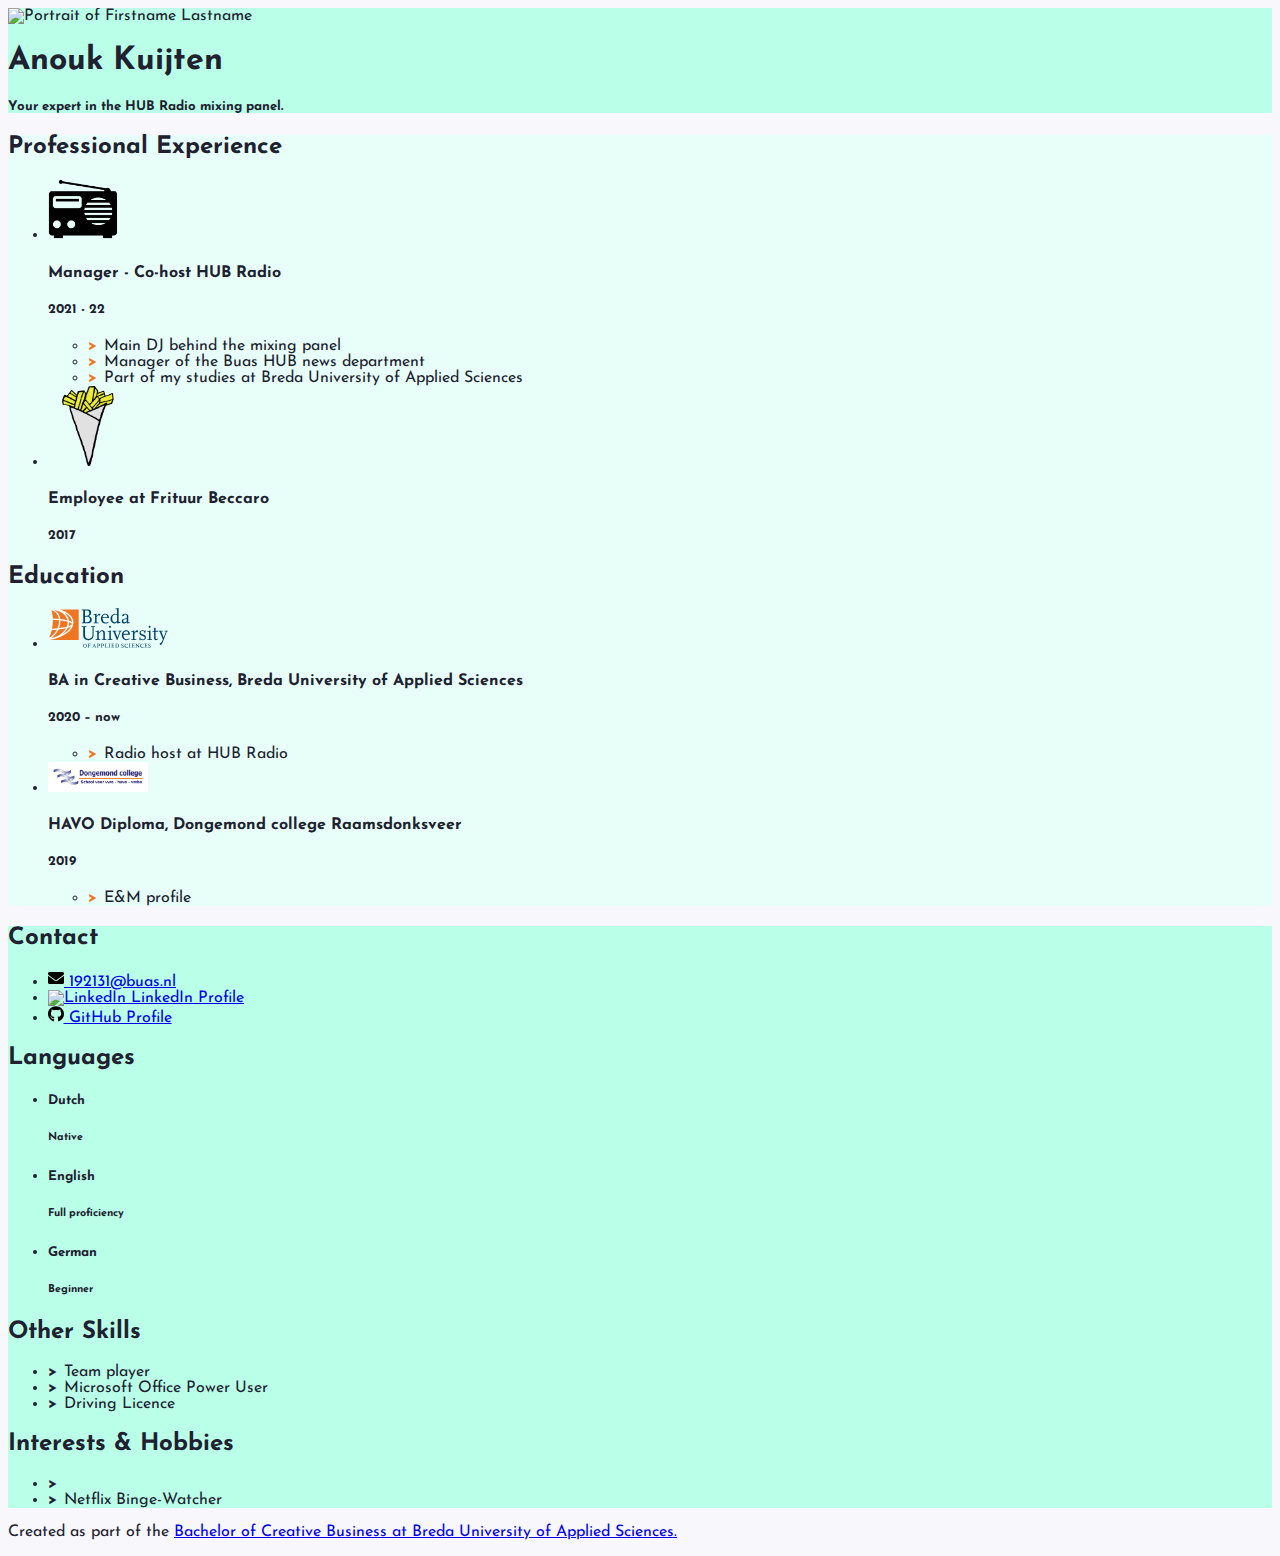
==== index.html @ 9f1e4658 "br gone" ====
<!doctype html>
<html class="h-100" lang="en">
	
  
  <!-- An HTML document always starts with a "head", i.e. information about the page that isn't directly visible -->
  <head>
    <meta charset="utf-8">
    <meta name="viewport" content="width=device-width, initial-scale=1, shrink-to-fit=no">
	  <meta http-equiv="Content-Type" content="text/html; charset=iso-8859-1">

    <!-- Links to the CSS styles from Bootstrap. -->
    <!-- -->
    <link href="https://cdn.jsdelivr.net/npm/bootstrap@5.1.0/dist/css/bootstrap.min.css" rel="stylesheet" integrity="sha384-KyZXEAg3QhqLMpG8r+8fhAXLRk2vvoC2f3B09zVXn8CA5QIVfZOJ3BCsw2P0p/We" crossorigin="anonymous">
    <!-- -->

    <!-- Links to our additional CSS styles -->
    <link rel="stylesheet" href="css/styles.css">

    <!-- Alternative CSS for demonstration purposes. You must deactivate the Bootstrap CSS to activate this one. -->
    <!-- 
    <link rel="stylesheet" href="css/alternative.css">
     -->

    <title>Anouk Kuijten Resume</title>
  </head>
  <!-- End of the head -->

  <!-- Start of the body, which contains everything visible on the page -->
  <body class="d-flex flex-column h-100 justify-content-between">

    <!--
      We use a Bootstrap container to align contents.
      The "container" class can be replaced by "container-fluid" to make a full width page.
      The "my-sm-4" class adds a margin (m) vertical (y) at sizes small (-sm-) and above, of 4 x 6 pixels
      The "resume-container" class doesn't come from Bootstrap, you can use it for your own styles
    -->
    <div class="container shadow-lg my-sm-4 resume-container">

      <!--
        <header> is a semantic element: it works exactly like <div>, but it gives information about the role of the code below.
        The "row" class is used for the Bootstrap grid.
      -->
      <header class="row resume-header justify-content-center">
        <!--
          A container to wrap around the portrait and align it. We use Bootstrap grid columns.
          This constrains the portrait to columns of decreasing sizes
        -->
        <div class="portrait-container col-5 col-sm-4 col-md-3 col-lg-2">
          <!--
            "w-100" makes sure the image takes the full width of the column it's in
            "rounded-circle" cuts a circle around the image
          -->
          <img class="w-100 rounded-circle my-3" src="images/portrait.JPG" alt="Portrait of Firstname Lastname" width="160">
        </div>
        <!--
          A container to wrap around your name and tagline. Full-width at small size, then columns of increasing size.
        -->
        <div class="col-12 col-sm-8 col-md-9 col-lg-10 my-3 header-content">
          <h1 class="fw-bolder">Anouk Kuijten</h1>
          <h5 class="fst-italic tagline">Your expert in the HUB Radio mixing panel.</h5>
        </div>
      </header>

      <!--
        Another row in the Bootstrap grid, for the rest of the résumé.
        Biography and other details will be on top of each other at sizes XS and S, then next to each other.
        Use the "flex-row-reverse" class here to swap the columns around.
      -->
      <div class="row resume-bottom">

        <!--
          <main> is another semantic element. It will contain biographical info (professional experience and education).
        -->
        <main class="col-md-7 col-lg-8 col-xl-9 resume-main">

          <!--
            <section> is yet another semantic element. The first one is for professional experience.
          -->
          <section class="my-3 biography-section">
            <h2>Professional Experience</h2>
            <!--
              Each list item (li) in the unordered list (ul) below will be one job.
              "list-unstyled" is a class that hides the bullet points of a list.
            -->
            <ul class="biography-list list-unstyled">

              <!-- Top item (generally the latest or most relevant) in professional experience -->
              <li class="biography-item row mb-2">
                <!-- We're using a grid inside a grid so we can align logos and text -->
                <div class="logo-container col-3 col-sm-2 col-md-3 col-lg-2">
                  <img class="biography-logo mw-100 d-block mx-auto" src="images/icons/radio.png" alt="Company logo" width="70">
                </div>
                <div class="biography-contents col-9 col-sm-10 col-md-9 col-lg-10">
                  <h4>Manager - Co-host HUB Radio&nbsp;&nbsp;</h4>
                  <h5>2021 - 22</h5>
                  <!-- Use the list below to talk about your achievements -->
                  <ul class="biography-details list-unstyled">
                    <li>Main DJ behind the mixing panel&nbsp;</li>
                    <li>Manager of the Buas HUB news department&nbsp;</li>
                    <li>Part of my studies at Breda University of Applied Sciences</li>
                  </ul>
                </div>
              </li>

              <!-- 2nd item in professional experience -->
              <li class="biography-item row mb-2">
                <div class="logo-container col-3 col-sm-2 col-md-3 col-lg-2">
                <!-- We're using a grid inside a grid so we can align logos and text -->
                  <img class="biography-logo mw-100 d-block mx-auto" src="images/employers/fries.png" alt="Company logo" width="80">
                </div>
                <div class="biography-contents col-9 col-sm-10 col-md-9 col-lg-10">
                  <h4>Employee at Frituur Beccaro</h4>
                  <h5>2017&nbsp;</h5>
                  <!-- This entry doesn't have a list of achievements, but you can copy-paste the one from above -->
                </div>
              </li>

            </ul>
          </section>

          <!-- We're done with jobs, let's move on to schools -->

          <section class="my-3 biography-section">
            <h2>Education</h2>
            <ul class="biography-list list-unstyled">

              <!-- Top item in education. And by "top", I mean a Bachelor in Creative Business at BUas. -->
              <li class="biography-item row mb-2">
                <div class="logo-container col-3 col-sm-2 col-md-3 col-lg-2">
                  <img class="biography-logo mw-100 d-block mx-auto" src="images/schools/logo-buas.svg" alt="School logo" width="120">
                </div>
                <div class="biography-contents col-9 col-sm-10 col-md-9 col-lg-10">
                  <h4>BA in Creative Business, Breda University of Applied Sciences</h4>
                  <h5>2020 –&nbsp;now</h5>
                  <!-- Use the list below to talk about minors, exchanges, extra-curricular activities. -->
                  <ul class="biography-details list-unstyled">
                    <li>Radio host at HUB Radio&nbsp;</li>
                   
                  </ul>
                </div>
              </li>

              <!-- 2nd item in education -->
              <li class="biography-item row mb-2">
                <div class="logo-container col-3 col-sm-2 col-md-3 col-lg-2">
                  <img class="biography-logo mw-100 d-block mx-auto" src="images/schools/Dongemond.png" alt="School logo" width="100">
                </div>
                <div class="biography-contents col-9 col-sm-10 col-md-9 col-lg-10">
                  <h4>HAVO Diploma, Dongemond college Raamsdonksveer&nbsp;</h4>
                  <h5>2019</h5>
                  <ul class="biography-details list-unstyled">
                    <li>E&amp;M profile&nbsp; &nbsp;</li>
                  </ul>
                </div>
              </li>
            </ul>
          </section>

          <!-- This is the end of the "Education" section -->

        </main>

        <!--
          We're done with the first column.
          We now move on to the column with contact details, languages and other skills
          <aside> is also a semantic element.
        -->
        <aside class="col-md-5 col-lg-4 col-xl-3 resume-aside">

          <!-- The first block will be contact details -->
          <section class="my-3 aside-section">
            <h2>Contact</h2>
            <!--
              A list of all your contact details.
              There are more icons in the images/icons folder, have a look if you want to add your LinkedIn or TikTok profile.
              Be careful and only put channels through which you really want to be contacted.
              If your phone number is your personal one, you may want to remove it!
            -->
            <ul class="contact-list list-unstyled">
              <li class="contact-item">
                <a class="d-flex align-items-center" href="mailto:192131@buas.nl" target="_blank">
                  <img class="contact-icon" src="images/icons/envelope.svg" alt="Email">
                  192131@buas.nl
                </a>
              </li>
              <li class="contact-item">
                <a class="d-flex align-items-center" href="https://www.linkedin.com/in/anouk-kuijten-aa537b1b9/" target="_blank">
                  <img class="contact-icon" src="images/icons/LinkedIn.svg" alt="LinkedIn">
                  LinkedIn Profile
                </a>
              </li>
              <li class="contact-item">
                <a class="d-flex align-items-center" href="https://github.com/AnoukKuijten/cv-AnoukKuijten.git" target="_blank">
                  <img class="contact-icon" src="images/icons/github.svg" alt="LinkedIn">
                  GitHub Profile
                </a>
              </li>
            </ul>
          </section>

          <!-- End of contact details, moving on to languages -->

          <section class="my-3 aside-section">
            <h2>Languages</h2>
            <!-- Each item in the list is a language. Modify, add or remove depending on what you speak -->
            <ul class="language-list list-unstyled">
              <li class="language-item d-flex mb-1">
                <h5 class="language-name w-50">Dutch</h5>
                <div class="language-level w-50 border border-info border-2 position-relative">
                  <!-- The div below is a progress bar. Choose between w-25, w-50, w-75 and w-100 to show your level of fluency -->
                  <div class="language-progress position-absolute bg-warning h-100 w-100"></div>
                  <h6 class="position-absolute w-100 text-center top-0 py-1">Native</h6>
                </div>
              </li>
              <li class="language-item d-flex mb-1">
                <h5 class="language-name w-50">English</h5>
                <div class="language-level w-50 border border-info border-2 position-relative">
                  <!-- The div below is a progress bar. Choose between w-25, w-50, w-75 and w-100 to show your level of fluency -->
                  <div class="language-progress position-absolute bg-warning h-100 w-75"></div>
                  <h6 class="position-absolute w-100 text-center top-0 py-1">Full proficiency</h6>
                </div>
              </li>
              
              <li class="language-item d-flex mb-1">
                <h5 class="language-name w-50">German</h5>
                <div class="language-level w-50 border border-info border-2 position-relative">
                  <!-- The div below is a progress bar. Choose between w-25, w-50, w-75 and w-100 to show your level of fluency -->
                  <div class="language-progress position-absolute bg-warning h-100 w-25"></div>
                  <h6 class="position-absolute w-100 text-center top-0 py-1">Beginner</h6>
                </div>
              </li>
            </ul>
          </section>

          <!-- End of contact details, moving on to other skills -->

          <section class="my-3 aside-section">
            <h2>Other Skills</h2>
            <ul class="skill-list list-unstyled">
              <li class="skill-item">Team player</li>
              <li class="skill-item">Microsoft Office Power User</li>
              <li class="skill-item">Driving Licence</li>
            </ul>
          </section>

          <!-- End of other skills, moving on to interest and hobbies -->

          <section class="my-3 aside-section">
            <h2>Interests &amp; Hobbies</h2>
            <ul class="skill-list list-unstyled">
              <li class="skill-item">&nbsp;</li>
              <li class="skill-item">Netflix Binge-Watcher</li>
            </ul>
          </section>

        </aside>
      </div>
    </div>

    <!-- And now, a footer! -->
    <footer class="bg-dark mt-sm-5 py-4 text-light">
      <p class="container text-end">
        Created as part of the <a href="https://www.buas.nl/en/programmes/creative-business" target="_blank">Bachelor of Creative Business at Breda University of Applied Sciences.</a>
      </p>
    </footer>

  </body>
</html>
---- css/styles.css ----
/* Use this file to use your own styles*/

/* Import declaration to use Google Fonts - check https://fonts.google.com/ for details */
@import url('https://fonts.googleapis.com/css2?family=Lato:ital,wght@0,400;0,700;1,400;1,700&display=swap');
@import url('https://fonts.googleapis.com/css2?family=Josefin+Sans:ital,wght@1,700&display=swap');

/* Styles for the body */

body {
	font-family: Lato, "Open Sans", Roboto, "Segoe UI", "Helvetica Neue", Helvetica, Arial, sans-serif;
	font-family: 'Josefin Sans', sans-serif;

	color: #202030;
	background-color: #f8f8fc;
}

/* Styles for custom classes in the document. (There are more, try to find them out!) */

.resume-header {
    background-color: #BAFFE7;
}

.resume-main {
	background-color: #E8FFF9;
}

.resume-aside {
	background-color: #BAFFE7;
}

/* Styles for lists in the document */

.biography-details li::before, .skill-list li::before {
	content: ">";
	font-weight: 800;
	display: inline-block;
	width: 1em;
	margin-left: -1em;
}

.biography-details li::before {
	color: #EE7623;
}

.biography-details li, .skill-list li {
	padding-left: 1em;
}

/* Styles for contact icons */

.contact-icon {
	height: 1em;
	flex-basis: 1.4em;
}
---- css/alternative.css ----
@import url(https://api.fontshare.com/css?f[]=telma@900&f[]=erode@1&display=swap);

/* Starting with a CSS reset */

* {
	margin: 0;
	border: 0;
	padding: 0;
	font-size: inherit;
	font-weight: inherit;
	box-sizing: border-box;
}

ol, ul {
	list-style: none;
}

/* Defining font styles for the whole body */

html {
	height: 100%;
}

body {
	font-family: "Erode", serif;
	background-color: #ffffff;
	color: #000020;
	font-size: clamp(16px, 1.5vw, 20px);
	line-height: 1.1;
	height: 100%;
}

h1, h2, h3, h4, p, li, dt {
	margin: .3em 0;
}

.resume-container {
	display: flex;
	flex-flow: row;
	margin: 0 auto;
	height: 100%;
}

.resume-bottom {
	display: flex;
	flex-flow: row wrap;
	width: 100%;
	overflow-y: auto;
}

.resume-main, .resume-aside {
	display: flex;
	flex-flow: column;
}

section {
	padding: .5em;
}

section {
	background-image: linear-gradient(to bottom, rgba(120, 120, 120, .1), transparent);
	flex: 1 0 auto;
}

footer {
	display: none;
}

/* Styles for the header (photo, tagline, etc.) */

.resume-header {
	width: 16%;
	max-width: 220px;
	min-width: 80px;
	display: flex;
	flex-flow: column;
	background-color: #301010;
	color: #f0f0f0;
	height: 100%;
	background-image: linear-gradient(to bottom, rgba(255, 255, 255, .1), transparent);
}

.portrait-container {
	margin: 10px;
	border-radius: 130px;
	background-color: rgba(120,120,120,.4);
	max-height: 30%;
}

.portrait-container img {
	border-radius: 130px;
	width: 100%;
	max-height: 100%;
}

.header-content {
	text-align: center;
	display:  flex;
	flex-flow: row;
	justify-content: center;
	overflow: hidden;
}

h1 {
	font-size: clamp(28px, 3vh, 40px);
	font-weight: 900;
	font-family:  Telma;
	writing-mode: vertical-lr;
	transform:  rotate(180deg);
}

.tagline {
	font-size: clamp(22px, 2.5vh, 30px);
	font-weight: 200;
	font-style: italic;
	margin: .6em 0;
	writing-mode: vertical-lr;
}

/* Styles for the main column */

.resume-main {
	flex: 1 1 60%;
	background-color: #f0f0f0;
}

.biography-item {
   	display: flex;
   	margin: .6em 0;
}

.logo-container {
	flex: 0 1 20%;
}

.biography-logo {
	display: block;
	margin: .6em auto .3em;
	max-width: 100%;
	max-height: 80px;
}

.biography-contents {
	flex: 1 0 80%;
	padding-left: 5px;
}

.biography-item h4 {
	font-size: 1.5em;
	font-weight: 500;
}

.biography-item h5 {
	font-size: 1.25em;
	font-weight: 300;
	margin-bottom: .5em;
}

.biography-details li::before, .skill-list li::before {
	content: "\2605";
	display: inline-block;
	width: 1em;
	margin-left: -1em;
}

.biography-details li, .skill-list li {
	padding-left: 1em;
}

h2 {
	writing-mode: vertical-lr;
	font-size: clamp(20px, 2.5vh, 36px);
	font-weight: 900;
	font-family:  Telma;
}

.resume-main h2 {
	transform:  rotate(180deg);
	float:  left;
}

.resume-main h2 + * {
	margin-left: 2.2em;
}

/* Styles for the secondary column */

.resume-aside {
	flex: 1 1 250px;
	background-color: #282840;
	color: #f0f0f0;
	display: flex;
	flex-flow: column;
}

.resume-aside a {
	color: #c0c0ff;
}

.resume-aside a:hover {
	opacity: .8;
}

.language-item {
	display: flex;
	margin: .5em 0;
}

.language-name {
	width: 50%;
}

.language-level {
	position: relative;
	font-size: .8em;
	font-weight: 600;
	width: 50%;
	height:  1.6em;
	text-align: center;
	border: 2px solid #fffff0;
	color: #000000;
	text-shadow: 1px 1px 2px #ffffff;
}

.language-level > * {
	position: absolute;
	left: 0;
	top:  0;
	height: 100%;
}

.language-progress {
	background-color: #ffff00;
}

.language-level h6 {
	width: 100%;
}

.w-25 {
	width: 25%;
}

.w-50 {
	width: 50%;
}

.w-75 {
	width: 75%;
}

.w-100 {
	width: 100%;
}

.contact-item a {
	display: flex;
	align-items: center;
}

.contact-icon {
	height: 1em;
	flex-basis: 1.4em;
	filter: invert();
}

aside h2 {
	float:  right;
}

aside h2 + * {
	margin-right: 2.2em;
}
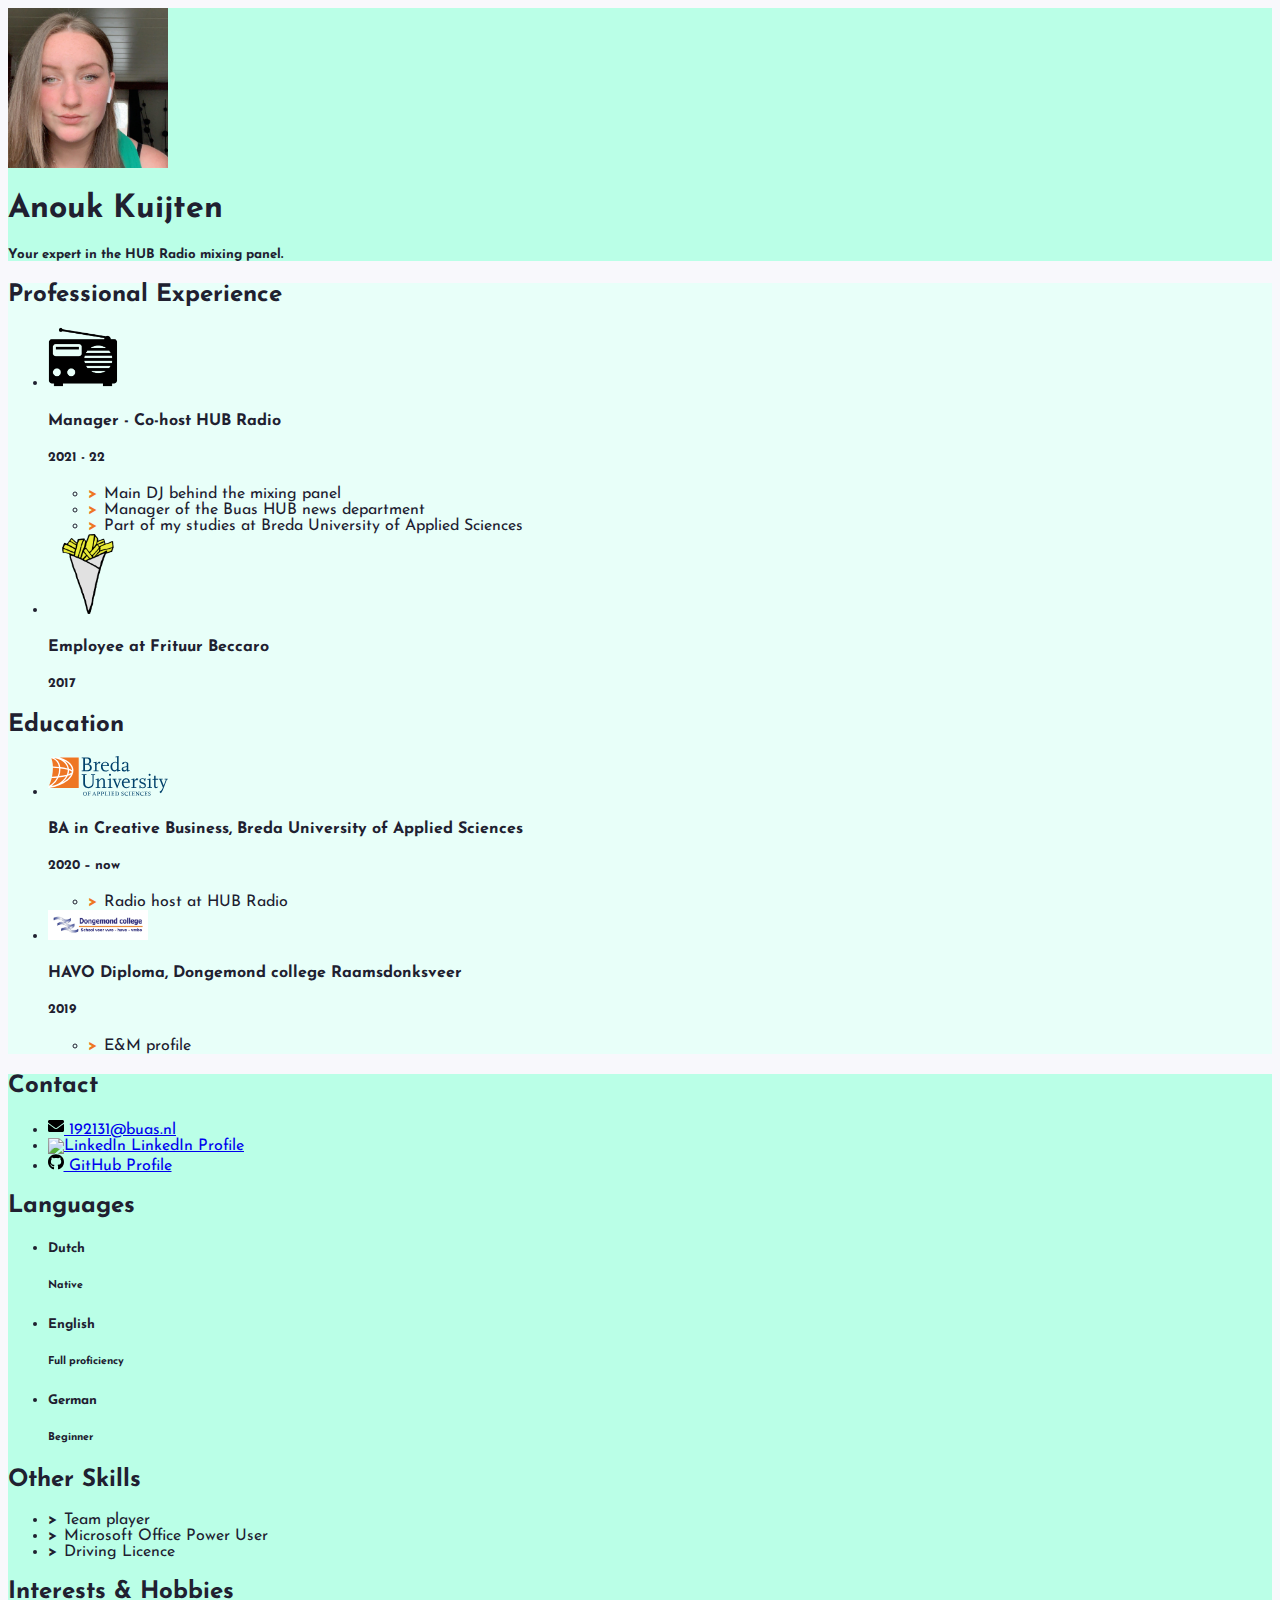
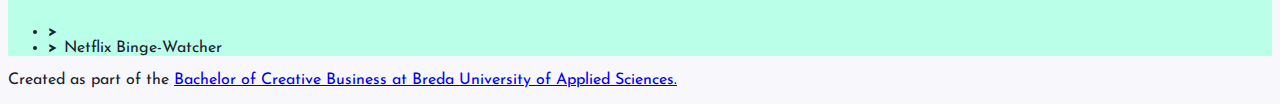
==== commit 6c31ee77: "picture" ====
--- a/index.html
+++ b/index.html
@@ -6,7 +6,7 @@
   <head>
     <meta charset="utf-8">
     <meta name="viewport" content="width=device-width, initial-scale=1, shrink-to-fit=no">
-	  <meta http-equiv="Content-Type" content="text/html; charset=iso-8859-1">
+	  <meta http-equiv="X-UA-Compatible" content="IE=edge">
 
     <!-- Links to the CSS styles from Bootstrap. -->
     <!-- -->
@@ -50,7 +50,7 @@
             "w-100" makes sure the image takes the full width of the column it's in
             "rounded-circle" cuts a circle around the image
           -->
-          <img class="w-100 rounded-circle my-3" src="images/portrait.JPG" alt="Portrait of Firstname Lastname" width="160">
+          <img class="w-100 rounded-circle my-3" src="images/Portrait.jpg" alt="Portrait of Firstname Lastname" width="160">
         </div>
         <!--
           A container to wrap around your name and tagline. Full-width at small size, then columns of increasing size.
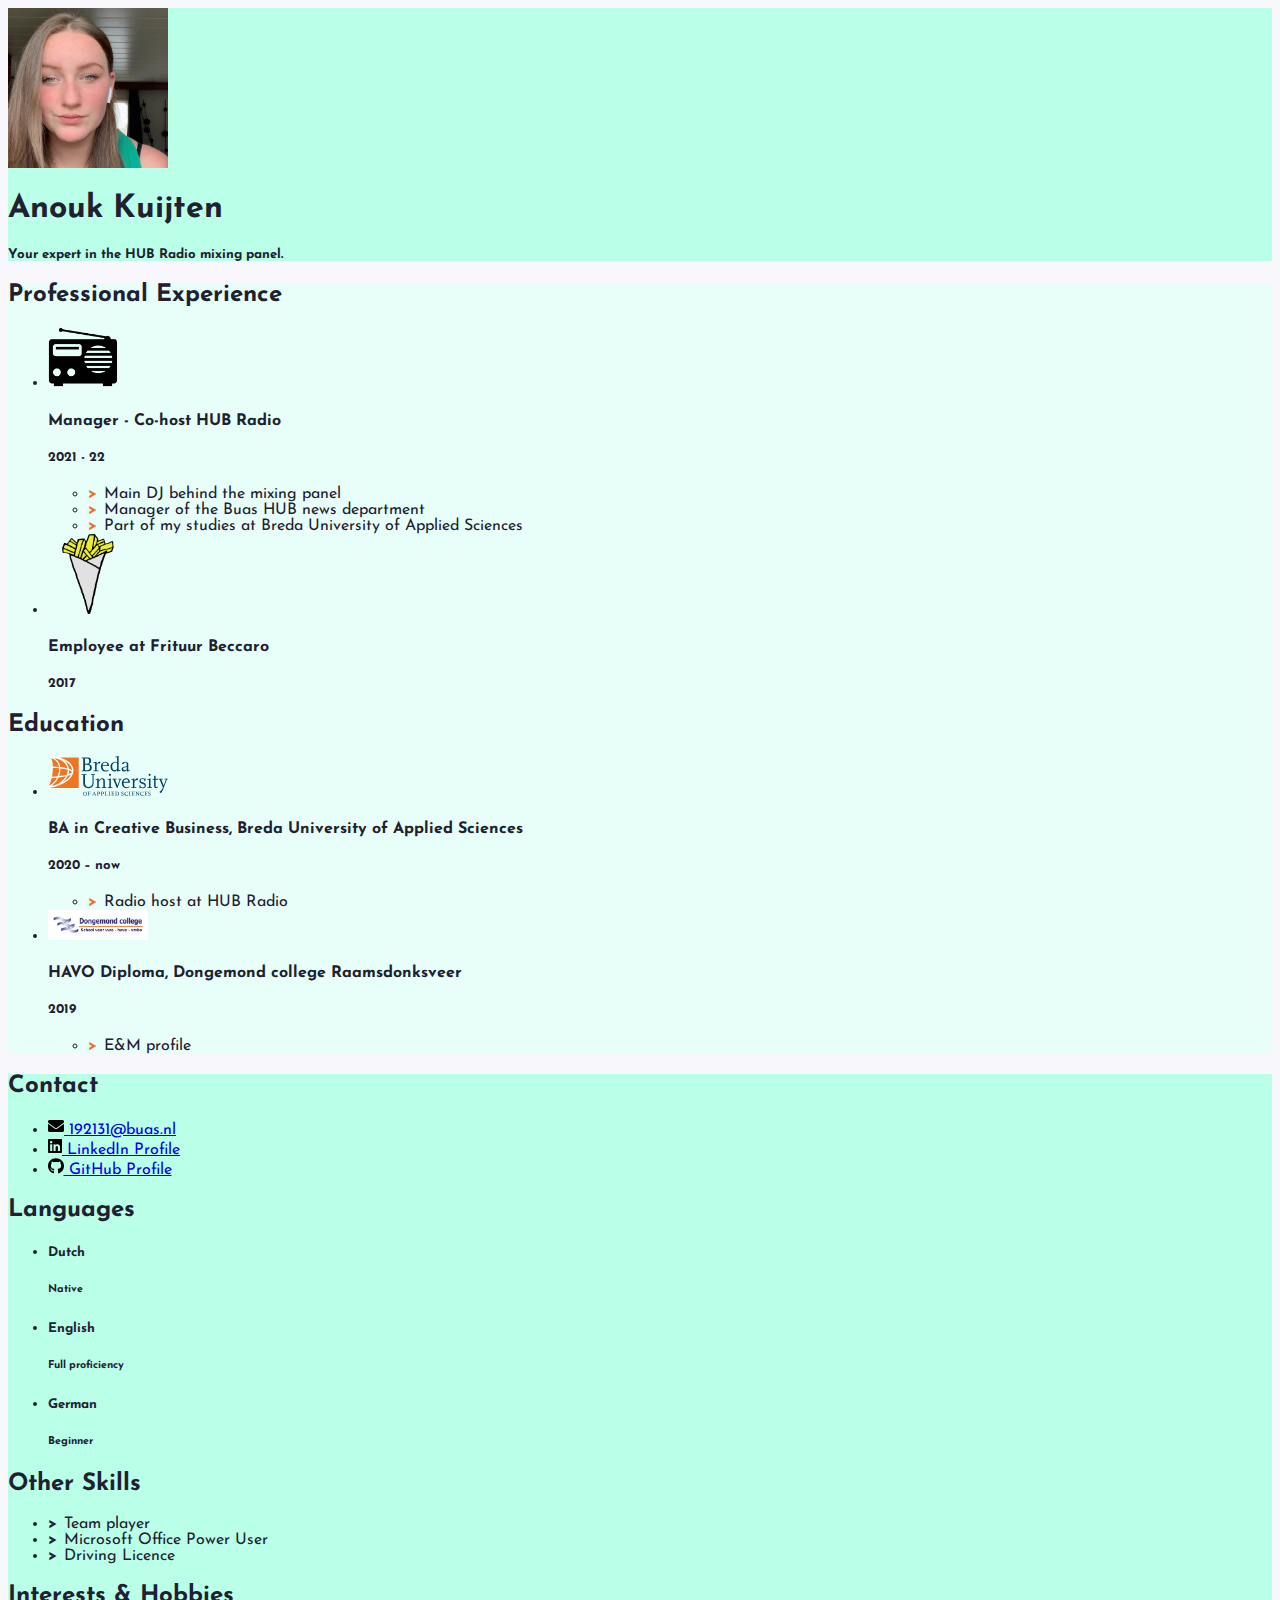
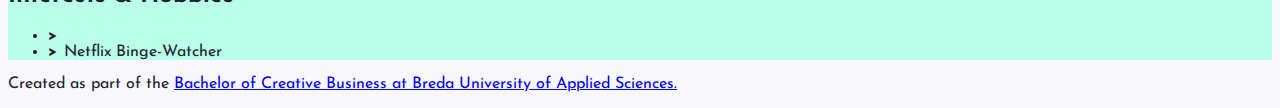
==== commit bed9e023: "picture" ====
--- a/index.html
+++ b/index.html
@@ -185,7 +185,7 @@
               </li>
               <li class="contact-item">
                 <a class="d-flex align-items-center" href="https://www.linkedin.com/in/anouk-kuijten-aa537b1b9/" target="_blank">
-                  <img class="contact-icon" src="images/icons/LinkedIn.svg" alt="LinkedIn">
+                  <img class="contact-icon" src="images/icons/linkedin.svg" alt="linkedin">
                   LinkedIn Profile
                 </a>
               </li>
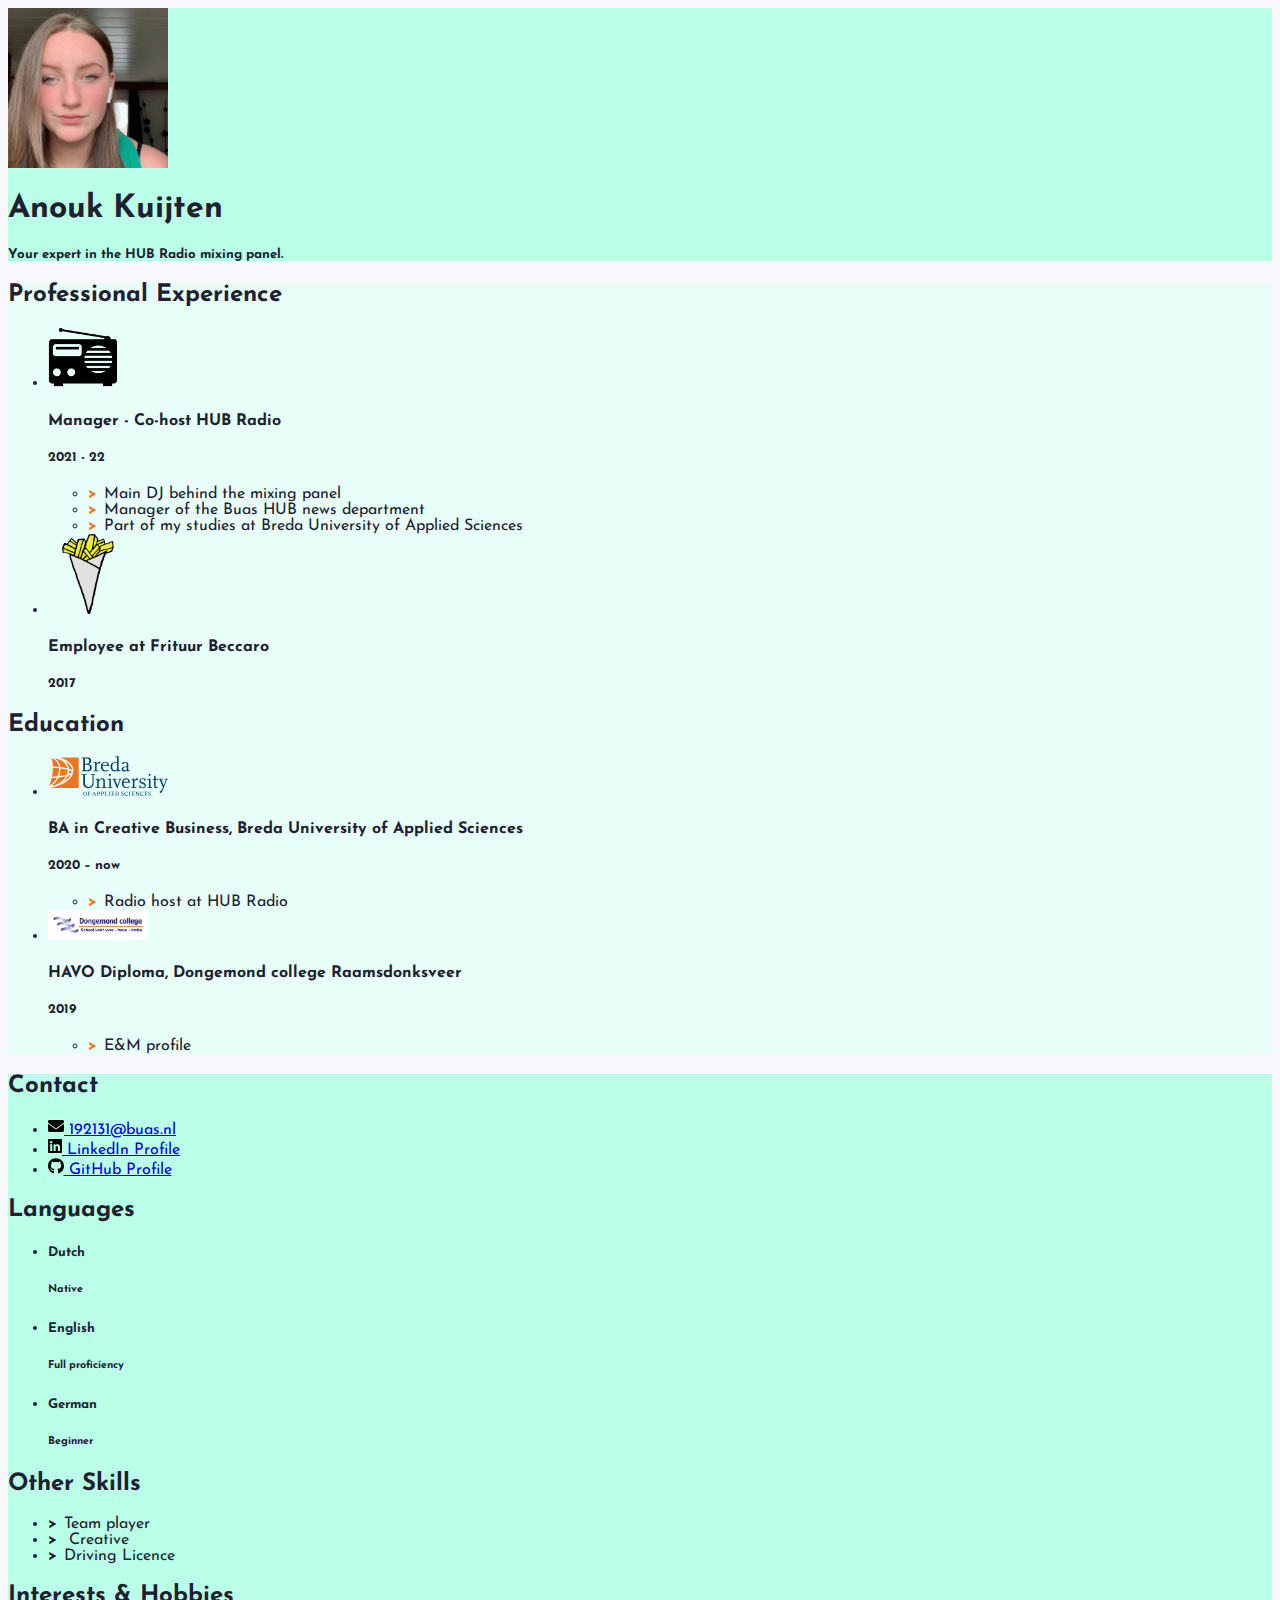
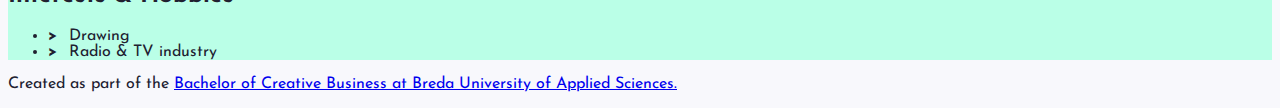
==== commit 42bccdc3: "changes" ====
--- a/index.html
+++ b/index.html
@@ -238,7 +238,7 @@
             <h2>Other Skills</h2>
             <ul class="skill-list list-unstyled">
               <li class="skill-item">Team player</li>
-              <li class="skill-item">Microsoft Office Power User</li>
+              <li class="skill-item">&nbsp;Creative</li>
               <li class="skill-item">Driving Licence</li>
             </ul>
           </section>
@@ -248,8 +248,8 @@
           <section class="my-3 aside-section">
             <h2>Interests &amp; Hobbies</h2>
             <ul class="skill-list list-unstyled">
-              <li class="skill-item">&nbsp;</li>
-              <li class="skill-item">Netflix Binge-Watcher</li>
+              <li class="skill-item">&nbsp;Drawing</li>
+              <li class="skill-item">&nbsp;Radio &amp; TV industry</li>
             </ul>
           </section>
 
